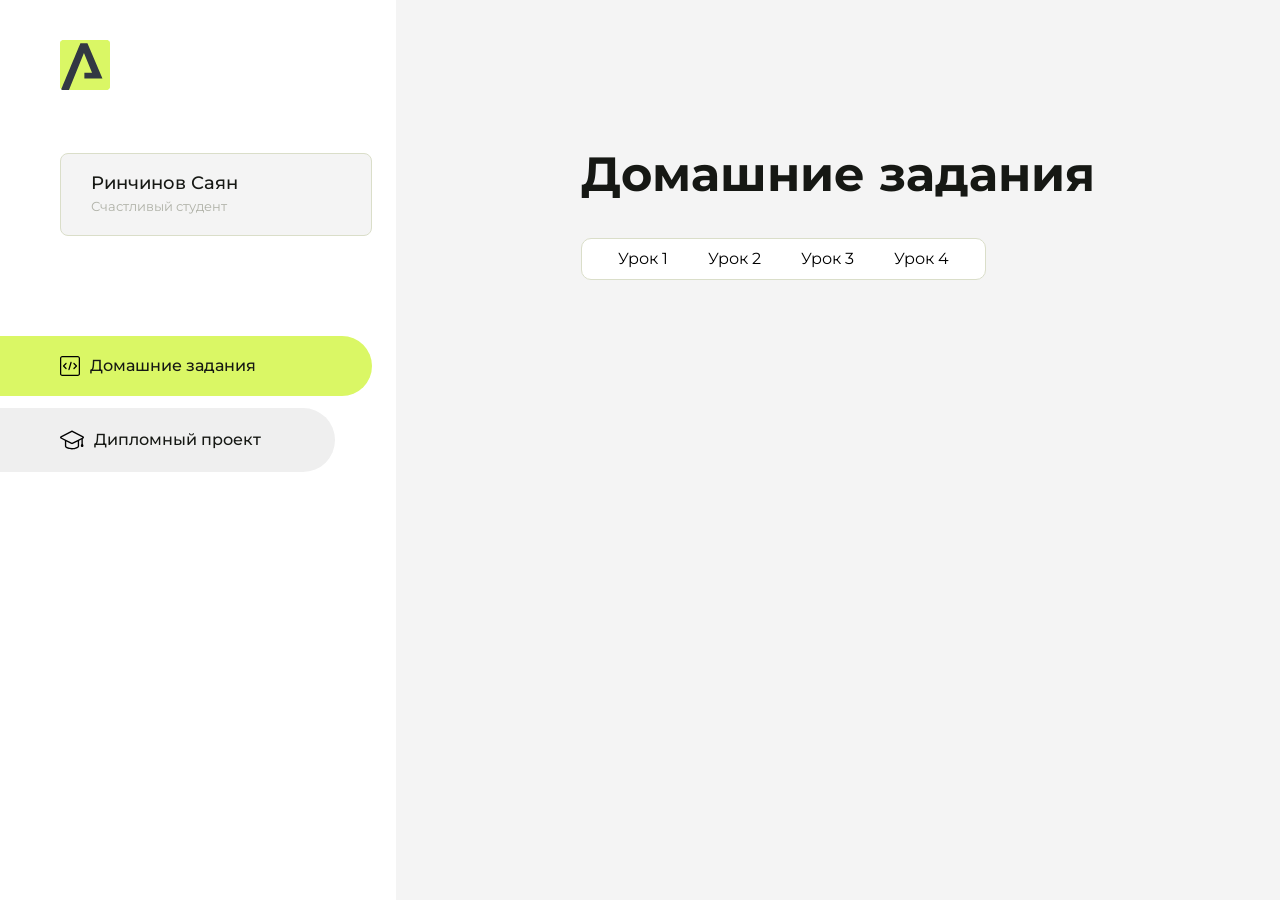
==== index.html @ bc9c73a3 "Update index.html" ====
<!DOCTYPE html>
<html lang="ru">
<head>
    <meta charset="UTF-8">
    <meta name="viewport" content="width=device-width, initial-scale=1.0">
    <title>Домашняя работа</title>
    <link rel="shortcut icon" href="src/logo.ico" type="image/x-icon">
    <link rel="preconnect" href="https://fonts.googleapis.com">
    <link rel="preconnect" href="https://fonts.gstatic.com" crossorigin>
    <link href="https://fonts.googleapis.com/css2?family=Montserrat:wght@400;500;700&family=Rubik:wght@500&display=swap"
          rel="stylesheet">
    <link rel="stylesheet" href="src/style.css">
</head>
<body id="body">
<div class="overlay" id="overlay"></div>
<div class="layout">
    <div class="burger" id="burger">
        <svg viewBox="0 0 24 24" fill="none" xmlns="http://www.w3.org/2000/svg">
            <g id="SVGRepo_bgCarrier" stroke-width="0"></g>
            <g id="SVGRepo_tracerCarrier" stroke-linecap="round" stroke-linejoin="round"></g>
            <g id="SVGRepo_iconCarrier">
                <path d="M4 18L20 18" stroke="#DAF765" stroke-width="2" stroke-linecap="round"></path>
                <path d="M4 12L20 12" stroke="#DAF765" stroke-width="2" stroke-linecap="round"></path>
                <path d="M4 6L20 6" stroke="#DAF765" stroke-width="2" stroke-linecap="round"></path>
            </g>
        </svg>
    </div>
    <aside class="sidebar" id="sidebar">
        <div class="sidebar__inner">
            <div class="logo">
                <svg width="50" height="50" viewBox="0 0 50 50" fill="none" xmlns="http://www.w3.org/2000/svg">
                    <g clip-path="url(#clip0_513_74730)">
                        <path d="M46.17 -0.257004H3.83C1.57281 -0.257004 -0.257 1.57281 -0.257 3.83V46.17C-0.257 48.4272 1.57281 50.257 3.83 50.257H46.17C48.4272 50.257 50.257 48.4272 50.257 46.17V3.83C50.257 1.57281 48.4272 -0.257004 46.17 -0.257004Z"
                              fill="#DAF765"/>
                        <path d="M24.375 38.4H42.461L27.441 3.1585H20.4355C20.4355 3.1585 6.7895 35.881 1.1945 49.294C2.015 50.0275 3.0945 50.257 3.6945 50.257H8.8445L23.954 13.07L32.0465 32.8285H24.375V38.4Z"
                              fill="#323843"/>
                    </g>
                    <defs>
                        <clipPath id="clip0_513_74730">
                            <rect width="50" height="50" fill="white"/>
                        </clipPath>
                    </defs>
                </svg>
            </div>
            <div class="sidebar__user">
                <div class="sidebar__name">Ринчинов Саян</div>
                <div class="sidebar__text">Счастливый студент</div>
            </div>
            <div class="sidebar__tabs">
                <div class="sidebar__item">
                    <button class="sidebar__button active" id="tasks">
                        <svg xmlns="http://www.w3.org/2000/svg" width="20" height="20" viewBox="0 0 20 20" fill="none">
                            <g clip-path="url(#clip0_704_74543)">
                                <path d="M17.7083 20H2.29167C1.0275 20 0 18.9725 0 17.7083V2.29167C0 1.0275 1.0275 0 2.29167 0H17.7083C18.9725 0 20 1.0275 20 2.29167V17.7083C20 18.9725 18.9725 20 17.7083 20ZM2.29167 1.25C1.7175 1.25 1.25 1.7175 1.25 2.29167V17.7083C1.25 18.2825 1.7175 18.75 2.29167 18.75H17.7083C18.2825 18.75 18.75 18.2825 18.75 17.7083V2.29167C18.75 1.7175 18.2825 1.25 17.7083 1.25H2.29167Z"
                                      fill="black"/>
                                <path d="M6.04167 13.125C5.88167 13.125 5.72167 13.0642 5.6 12.9417L3.1 10.4417C2.85583 10.1975 2.85583 9.80167 3.1 9.5575L5.6 7.0575C5.84417 6.81333 6.24 6.81333 6.48417 7.0575C6.72833 7.30167 6.72833 7.6975 6.48417 7.94167L4.42583 10L6.48417 12.0583C6.72833 12.3025 6.72833 12.6983 6.48417 12.9425C6.36167 13.0642 6.20167 13.125 6.04167 13.125Z"
                                      fill="black"/>
                                <path d="M8.95833 14.1667C8.9 14.1667 8.84 14.1583 8.78167 14.1417C8.45083 14.0442 8.26083 13.6967 8.35833 13.3658L10.4417 6.28251C10.5392 5.95084 10.8892 5.76417 11.2175 5.85917C11.5483 5.95667 11.7383 6.30417 11.6408 6.63501L9.5575 13.7183C9.47833 13.9908 9.22833 14.1667 8.95833 14.1667Z"
                                      fill="black"/>
                                <path d="M13.9583 13.125C13.7983 13.125 13.6383 13.0642 13.5167 12.9417C13.2725 12.6975 13.2725 12.3017 13.5167 12.0575L15.575 9.99916L13.5167 7.94083C13.2725 7.69666 13.2725 7.30083 13.5167 7.05666C13.7608 6.81249 14.1567 6.81249 14.4008 7.05666L16.9008 9.55666C17.145 9.80083 17.145 10.1967 16.9008 10.4408L14.4008 12.9408C14.2783 13.0642 14.1183 13.125 13.9583 13.125Z"
                                      fill="black"/>
                            </g>
                            <defs>
                                <clipPath id="clip0_704_74543">
                                    <rect width="20" height="20" fill="white"/>
                                </clipPath>
                            </defs>
                        </svg>
                        <span>Домашние задания</span></button>
                </div>
                <div class="sidebar__item">
                    <button class="sidebar__button" id="diplom">
                        <svg xmlns="http://www.w3.org/2000/svg" width="24" height="24" viewBox="0 0 24 24" fill="none">
                            <g clip-path="url(#clip0_704_74553)">
                                <path d="M23.2628 10.5971C23.7176 10.365 24 9.90375 24 9.39337C24 8.883 23.7176 8.42175 23.2628 8.18962L12.6135 2.75362C12.2291 2.55824 11.7705 2.55787 11.3854 2.75399L0.736875 8.19C0.282375 8.42175 0 8.883 0 9.39337C0 9.90375 0.282375 10.365 0.736875 10.5971L4.89038 12.7177V18.2074C4.89038 19.8154 8.412 21.393 12 21.393C15.5884 21.393 19.1096 19.815 19.1096 18.2074V12.7174L21.4609 11.517V15.8017L20.901 17.2305C20.7409 17.6389 20.7934 18.0994 21.0405 18.4616C21.2876 18.8246 21.6979 19.041 22.1366 19.041C22.5754 19.041 22.9852 18.8246 23.2324 18.462C23.4795 18.099 23.532 17.6385 23.3719 17.2301L22.8124 15.8021V10.827L23.2628 10.5971ZM17.7623 18.1721C17.6198 18.6375 15.3491 20.0419 12 20.0419C8.65088 20.0419 6.38025 18.6375 6.2415 18.2074V12.3037L6.23887 12.3019C6.23812 12.057 6.1065 11.8207 5.87325 11.7019L1.3515 9.39337L12 3.95737L22.6489 9.39337L12 14.8294L5.87325 11.7019C5.54063 11.5331 4.6695 11.6674 4.5 12C4.33012 12.3322 4.55813 12.5479 4.89038 12.7177L11.3857 16.0331C11.5781 16.1314 11.7889 16.1805 12 16.1805C12.2107 16.1805 12.4222 16.1314 12.6146 16.0331L17.7593 13.407L17.7623 18.1721Z"
                                      fill="black"/>
                            </g>
                            <defs>
                                <clipPath id="clip0_704_74553">
                                    <rect width="24" height="24" fill="white"/>
                                </clipPath>
                            </defs>
                        </svg>
                        <span>Дипломный проект</span></button>
                </div>
            </div>
        </div>

    </aside>
    <div class="content">
        <div class="container">
            <div class="content__block" id="tasksBlock">
                <div class="content__title">Домашние задания</div>
                <ul class="content__list">
                    <li class="content__list-item">
                        <a href="1les/first-lesson.html">Урок 1</a>
                        <a href="lesson1/index.html">Урок 2</a>
                        <a href="lesson1/index.html">Урок 3</a>
                        <a href="lesson1/index.html">Урок 4</a>
                    </li>
                </ul>
            </div>
            <div class="content__block hidden" id="diplomBlock">
                <div class="content__title">Дипломный проект</div>
                <div class="content__list-diplom">
                    <a href="ПАПКА-С-НОМЕРОМ-УРОКА">Ссылка на ДЗ</a>
                </div>
                <div class="content__decor">
                    <div class="content__decor-text">Давай проверим, чему ты научился!</div>
                    <div class="content__decor-img">
                        <img src="src/decor.png" alt="decor">
                    </div>
                </div>
            </div>
        </div>
    </div>
</div>
<script src="src/index.js"></script>
</body>
</html>
---- src/style.css ----
*{padding: 0;margin: 0;border: 0;}
*,*:before,*:after{-webkit-box-sizing: border-box;box-sizing: border-box;}
:focus,:active{outline: none;}
a:focus,a:active{outline: none;}
nav,footer,header,aside{display: block;}
html,body{
    height:100%;width:100%;
    font-size:100%;line-height:1;-ms-text-size-adjust:100%;-moz-text-size-adjust:100%;-webkit-text-size-adjust:100%;}
input,button,textarea{font-family:inherit;}
input::-ms-clear{display: none;}
button{cursor: pointer;}
button::-moz-focus-inner{padding:0;border:0;}
a,a:visited{text-decoration: none;}
a:hover{text-decoration: none;}
ul li{list-style: none;}
img{vertical-align: top;}
h1,h2,h3,h4,h5,h6{font-size:inherit;font-weight: inherit;}
a{color:inherit;}



body {
    font-family: "Montserrat",SansSerif;
    color: black;
}

body.overflow {
    overflow: hidden;
}



.layout {
    display: -webkit-box;
    display: -ms-flexbox;
    display: flex;
    min-height: 100vh;
}

.sidebar {
    padding: 40px 24px 40px 0;
    -ms-flex-negative: 0;
    flex-shrink: 0;
    background-color: white;
}



.content {
    -webkit-box-flex: 1;
    -ms-flex-positive: 1;
    flex-grow: 1;
    background-color: #F4F4F4;
}

.container {
    display: -webkit-box;
    display: -ms-flexbox;
    display: flex;
    -webkit-box-orient: vertical;
    -webkit-box-direction: normal;
    -ms-flex-direction: column;
    flex-direction: column;
    -webkit-box-pack: center;
    -ms-flex-pack: center;
    justify-content: center;
    -webkit-box-align: center;
    -ms-flex-align: center;
    align-items: center;
    padding: 150px 60px 80px 60px;
}


.logo {
    margin-left: 60px;
    margin-bottom: 60px;
}

.sidebar__user {
    background-color: #F4F4F4;
    padding: 20px 30px;
    margin-left: 60px;
    margin-bottom: 100px;
    border-radius: 8px;
    border: 1px solid #DADEC9;
}

.sidebar__name {
    color:#161814;
    font-size: 18px;
    font-weight: 500;
    margin-bottom: 6px;
}

.sidebar__text {
    color: #AFB1A7;
    font-size: 13px;
    font-weight: 400;
    line-height: 130%; /* 16.9px */
}

.sidebar__item {
    width: 372px;
}

.sidebar__button {
    display: -webkit-box;
    display: -ms-flexbox;
    display: flex;
    -webkit-box-align: center;
    -ms-flex-align: center;
    align-items: center;
    gap: 10px;
    padding: 20px 60px;
    margin-bottom: 12px;
    border-radius: 0px 100px 100px 0px;
    -webkit-transition: all .5s;
    -o-transition: all .5s;
    transition: all .5s;
    cursor: pointer;
    width: 90%;
    color:#161814;
    font-size: 16px;
    font-weight: 500;
}

.sidebar__button.active , .sidebar__button:hover {
    width: 100%;
    background-color: #DAF765;
}


.content__title {
    color: #161814;
    font-size: 48px;
    font-weight: 700;
    margin-bottom: 40px;
}

.content__list {
    display: -webkit-box;
    display: -ms-flexbox;
    display: flex;
    -webkit-box-align: center;
    -ms-flex-align: center;
    align-items: center;
    -ms-flex-wrap: wrap;
    flex-wrap: wrap;
    gap: 20px;
}



.content__list-item  {
    cursor: pointer;
    padding: 12px 18px;
    background-color: #fff;
    border-radius: 10px;
    border: 1px solid #DADEC9;
    -webkit-transition: all .3s;
    -o-transition: all .3s;
    transition: all .3s;
}

.content__list-item:hover,.content__list-diplom:hover {
    background-color: #AFB1A7;
}

li a {
    padding: 12px 18px;

}


.content__list-diplom {
    -webkit-transition: all .3s;
    -o-transition: all .3s;
    transition: all .3s;
    display: inline-block;
    padding: 12px 18px;
    background-color: #fff;
    border-radius: 10px;
    border: 1px solid #DADEC9;
}

.content__decor {
    display: -webkit-box;
    display: -ms-flexbox;
    display: flex;
    -webkit-box-align: center;
    -ms-flex-align: center;
    align-items: center;
}

.content__decor-text {
    color:#BEDD44;
    font-size: 36px;
    font-weight: 700;
    line-height: 110%; /* 39.6px */
}

.content__block {
    max-width: 1200px;
}

.content__block.hidden {
    display: none;
}

.content__decor-img img{
    width: 100%;
}

.burger {
    display: none;
    padding: 5px;
    position: fixed;
    top: 3%;
    right: 7%;
    width: 40px;
    height: 40px;
    background-color: #161814;
    border-radius: 50%;
    z-index: 10;
    border: 1px solid #DAF765;
}

@media (max-width: 768px) {
    .burger {
        display: block;
    }

    .sidebar {
        -webkit-transition: all .3s;
        -o-transition: all .3s;
        transition: all .3s;
        -webkit-transform: translateX(-100%);
        -ms-transform: translateX(-100%);
        transform: translateX(-100%);
        position: fixed;
        top: 0;
        left: 0;
        bottom: 0;
        z-index: 5;
    }

    .sidebar.show {
        -webkit-transform: translateX(0%);
        -ms-transform: translateX(0%);
        transform: translateX(0%);
    }

    .overlay {
        opacity: 0;
        pointer-events: none;
        -webkit-transition: all .3s;
        -o-transition: all .3s;
        transition: all .3s;
        position: absolute;
        top: 0;
        right: 0;
        left: 0;
        bottom: 0;
        z-index: 3;
        background-color: #000000e0;
    }

    .overlay.show {
        opacity: 1;
        pointer-events: all;
    }

    .container {
        padding: 40px 20px;
        min-height: 100%;
    }

    .content__decor {
        margin-top: 20px;
        -webkit-box-orient: vertical;
        -webkit-box-direction: normal;
        -ms-flex-direction: column;
        flex-direction: column;
    }
}

@media (max-width: 400px) {
    .sidebar__user {
        margin-left: 0;
    }
}
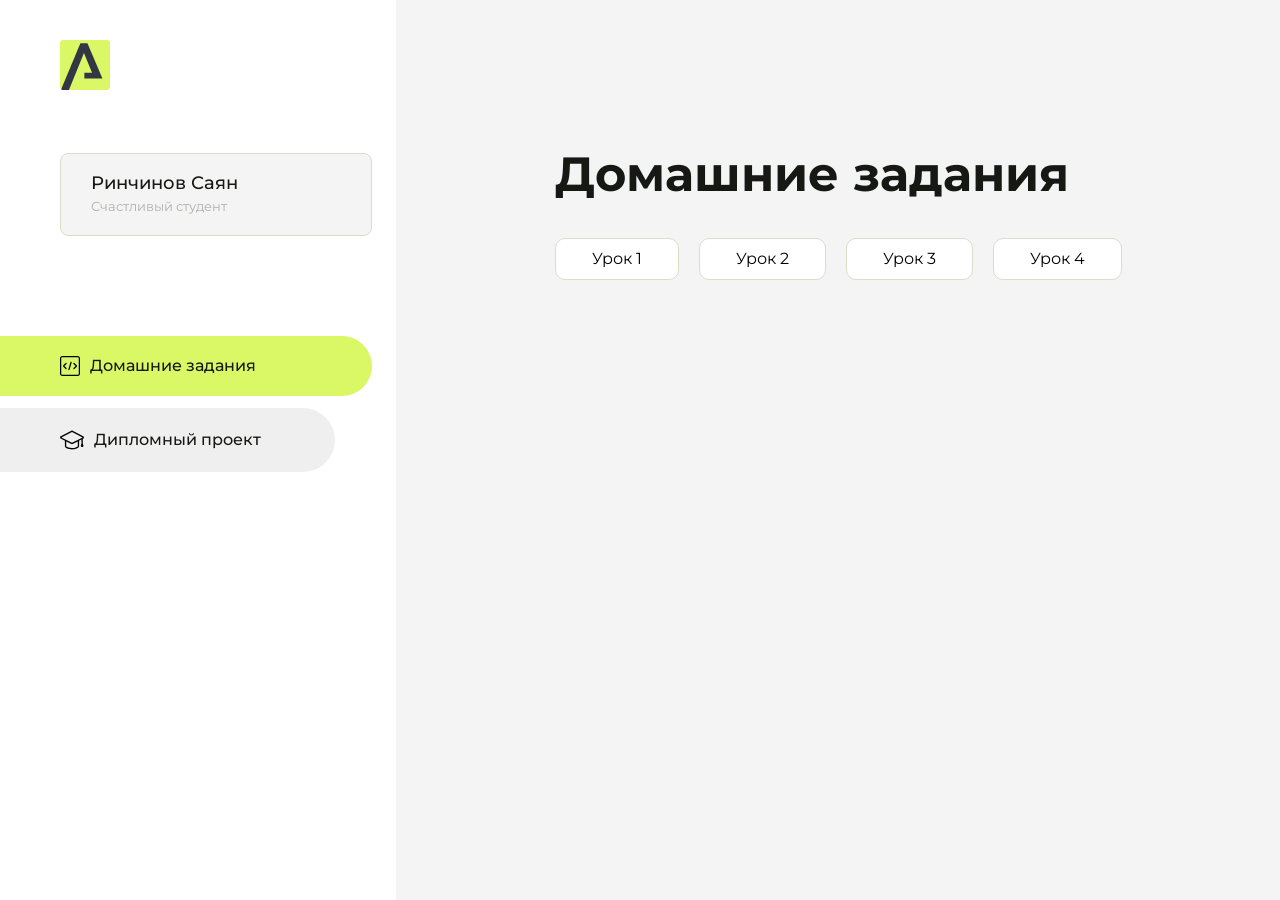
==== commit 27847fd4: "Update index.html" ====
--- a/index.html
+++ b/index.html
@@ -94,9 +94,15 @@
                 <ul class="content__list">
                     <li class="content__list-item">
                         <a href="1les/first-lesson.html">Урок 1</a>
-                        <a href="lesson1/index.html">Урок 2</a>
-                        <a href="lesson1/index.html">Урок 3</a>
-                        <a href="lesson1/index.html">Урок 4</a>
+                    </li> 
+                    <li class="content__list-item">
+                        <a href="1les/first-lesson.html">Урок 2</a>
+                    </li>
+                    <li class="content__list-item">
+                        <a href="1les/first-lesson.html">Урок 3</a>
+                    </li> 
+                    <li class="content__list-item">
+                        <a href="1les/first-lesson.html">Урок 4</a>
                     </li>
                 </ul>
             </div>
@@ -120,3 +126,4 @@
 </html>
 
 
+
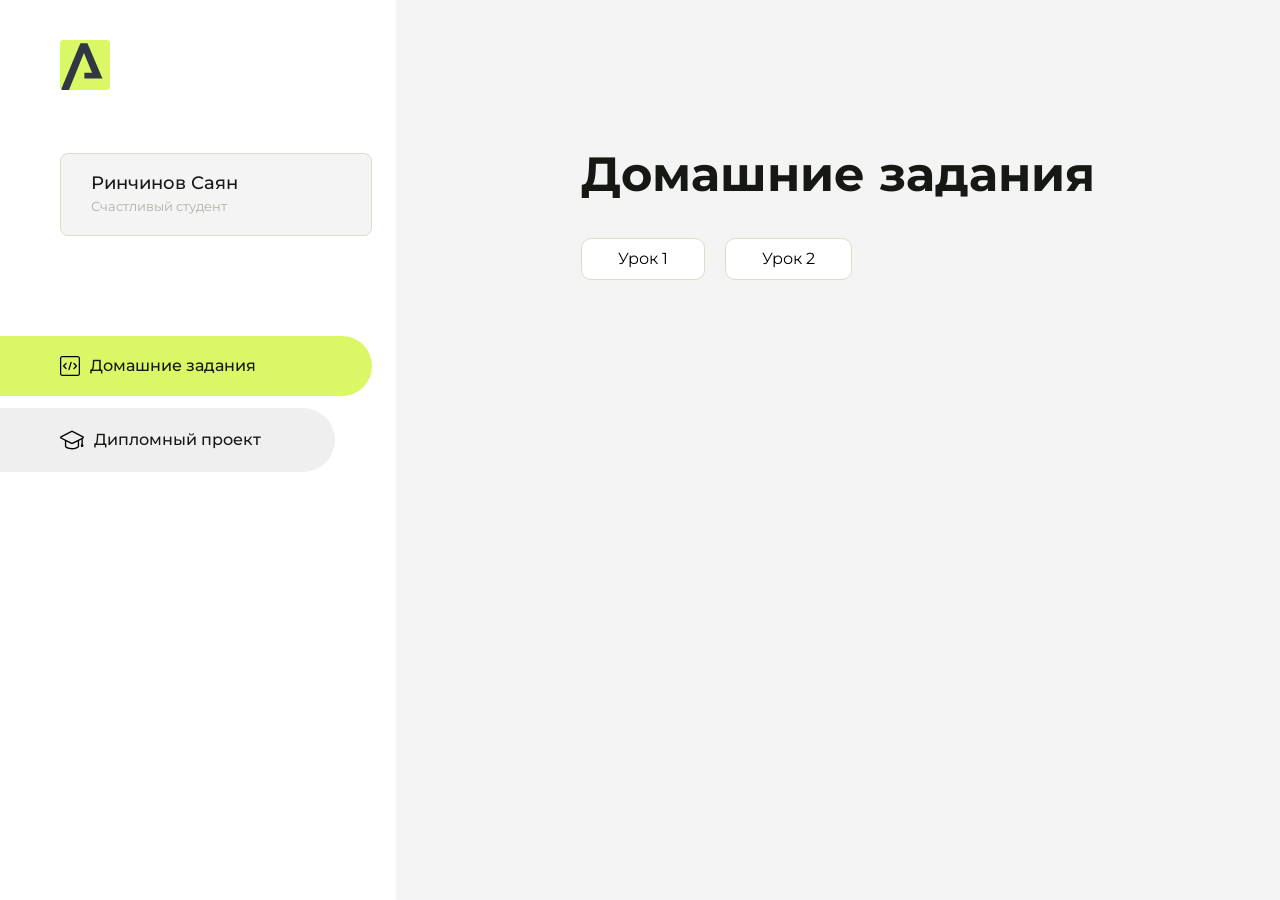
==== commit 47d9d132: "Update index.html" ====
--- a/index.html
+++ b/index.html
@@ -96,13 +96,7 @@
                         <a href="1les/first-lesson.html">Урок 1</a>
                     </li> 
                     <li class="content__list-item">
-                        <a href="1les/first-lesson.html">Урок 2</a>
-                    </li>
-                    <li class="content__list-item">
-                        <a href="1les/first-lesson.html">Урок 3</a>
-                    </li> 
-                    <li class="content__list-item">
-                        <a href="1les/first-lesson.html">Урок 4</a>
+                        <a href="3rd project_table/3d.html">Урок 2</a>
                     </li>
                 </ul>
             </div>
@@ -127,3 +121,4 @@
 
 
 
+
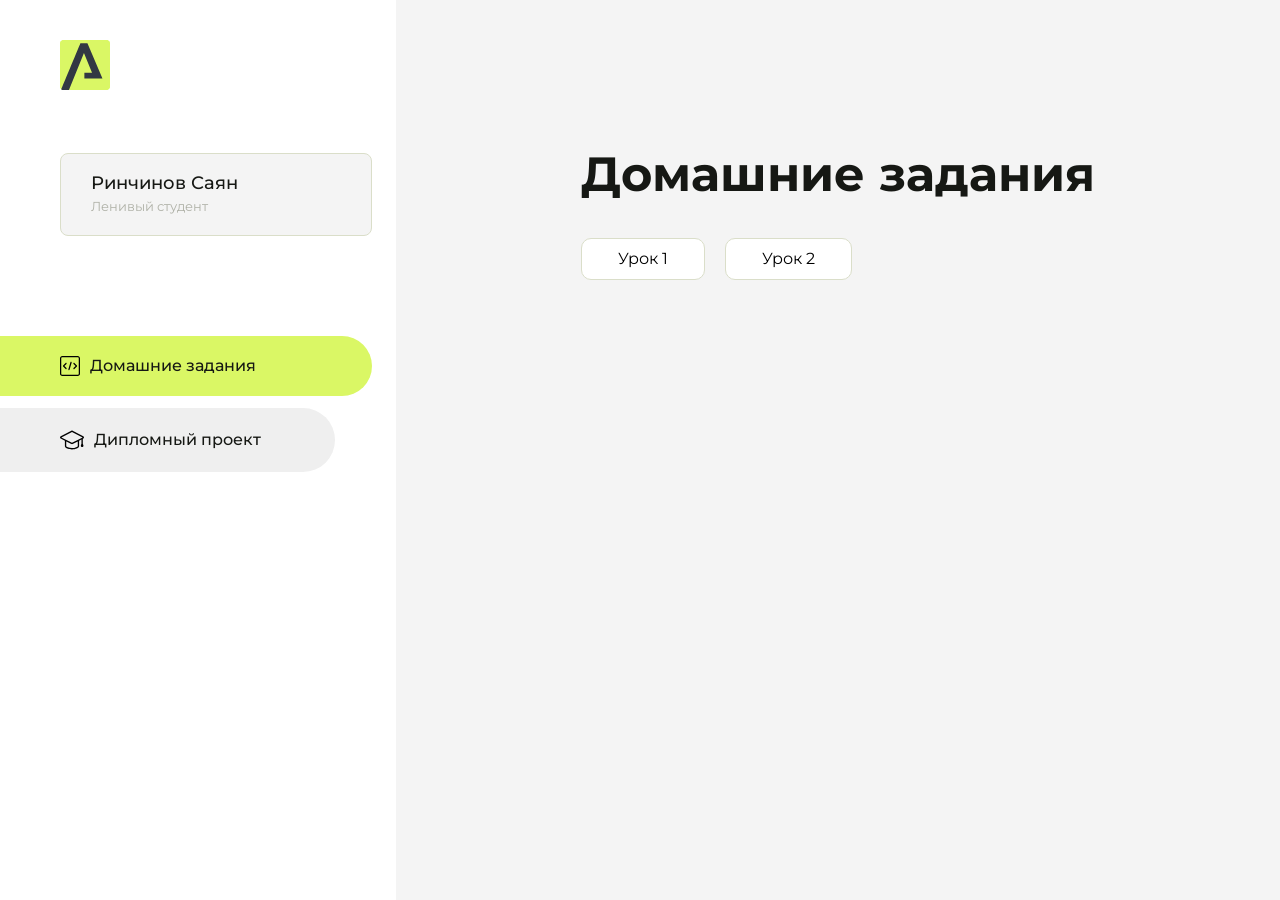
==== commit 85c68abb: "Update index.html" ====
--- a/index.html
+++ b/index.html
@@ -44,7 +44,7 @@
             </div>
             <div class="sidebar__user">
                 <div class="sidebar__name">Ринчинов Саян</div>
-                <div class="sidebar__text">Счастливый студент</div>
+                <div class="sidebar__text">Ленивый студент</div>
             </div>
             <div class="sidebar__tabs">
                 <div class="sidebar__item">
@@ -96,7 +96,7 @@
                         <a href="1les/first-lesson.html">Урок 1</a>
                     </li> 
                     <li class="content__list-item">
-                        <a href="3rd project_table/3d.html">Урок 2</a>
+                        <a href="3rd_project/3d.html">Урок 2</a>
                     </li>
                 </ul>
             </div>
@@ -122,3 +122,5 @@
 
 
 
+
+
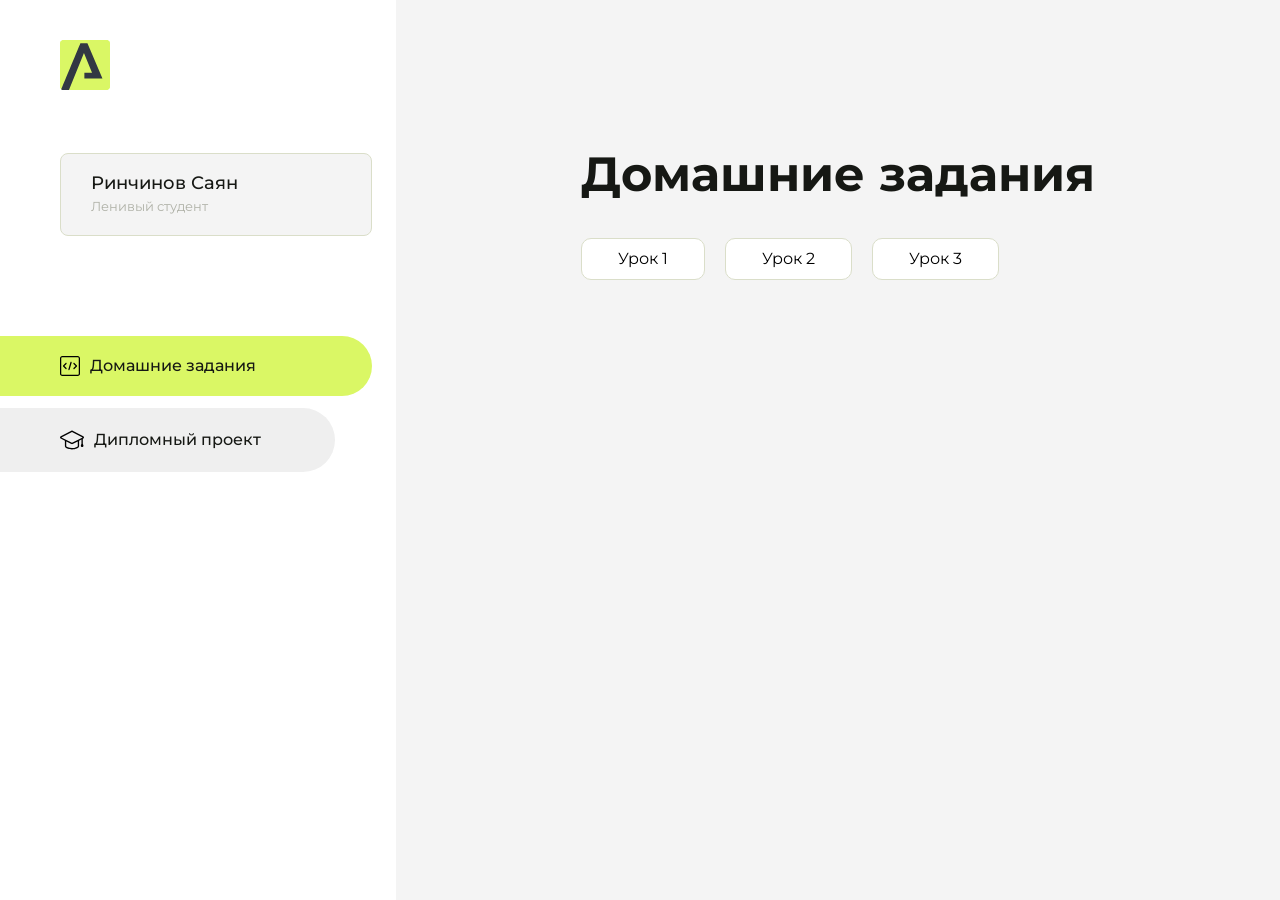
==== commit e2cfa0a3: "Update index.html" ====
--- a/index.html
+++ b/index.html
@@ -98,6 +98,9 @@
                     <li class="content__list-item">
                         <a href="3rd_project/3d.html">Урок 2</a>
                     </li>
+                    <li class="content__list-item">
+                        <a href="4th_project/4d.html">Урок 3</a>
+                    </li>
                 </ul>
             </div>
             <div class="content__block hidden" id="diplomBlock">
@@ -124,3 +127,4 @@
 
 
 
+
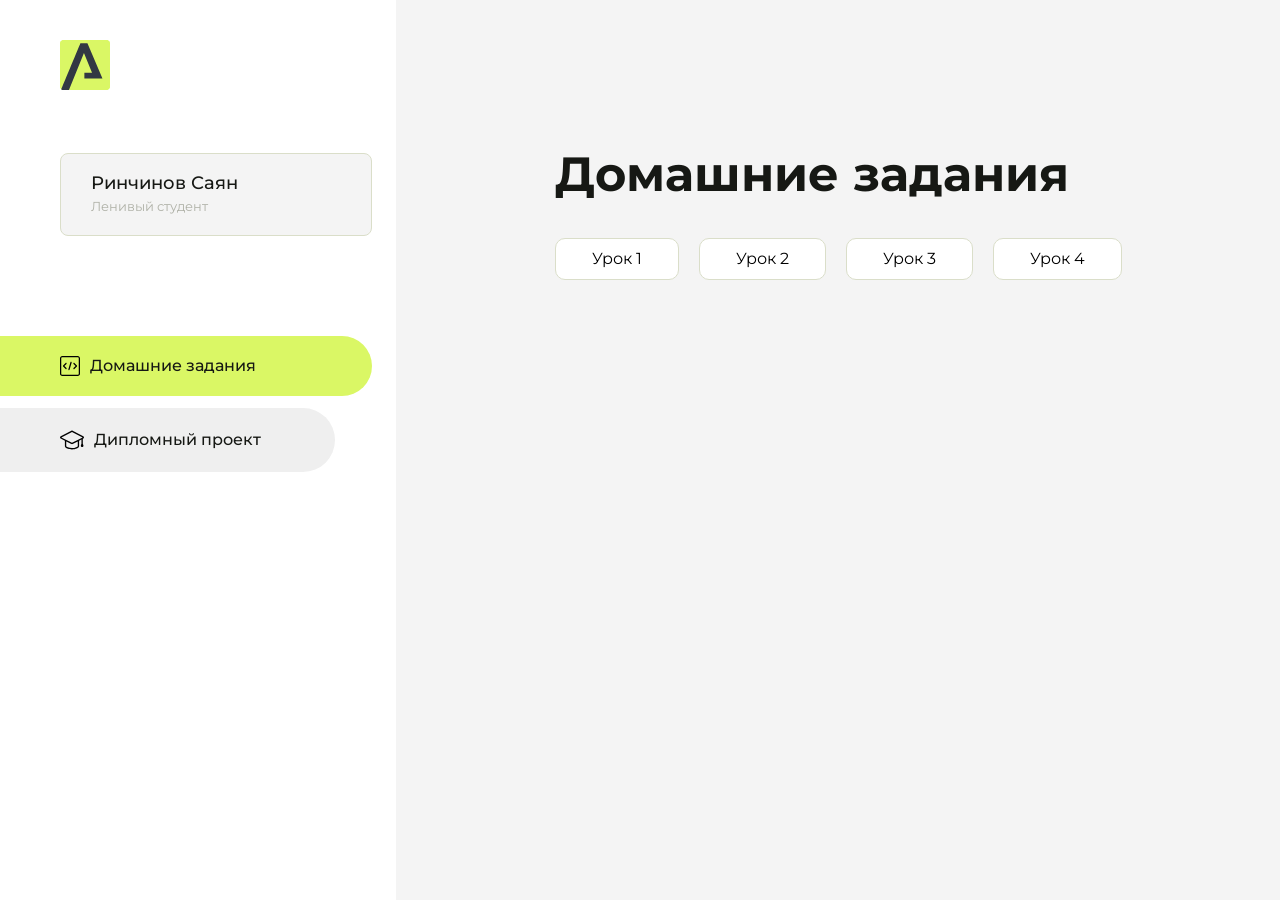
==== commit 20c5c529: "Update index.html" ====
--- a/index.html
+++ b/index.html
@@ -101,6 +101,9 @@
                     <li class="content__list-item">
                         <a href="4th_project/4d.html">Урок 3</a>
                     </li>
+                    <li class="content__list-item">
+                        <a href="5th_project/5p.html">Урок 4</a>
+                    </li>
                 </ul>
             </div>
             <div class="content__block hidden" id="diplomBlock">
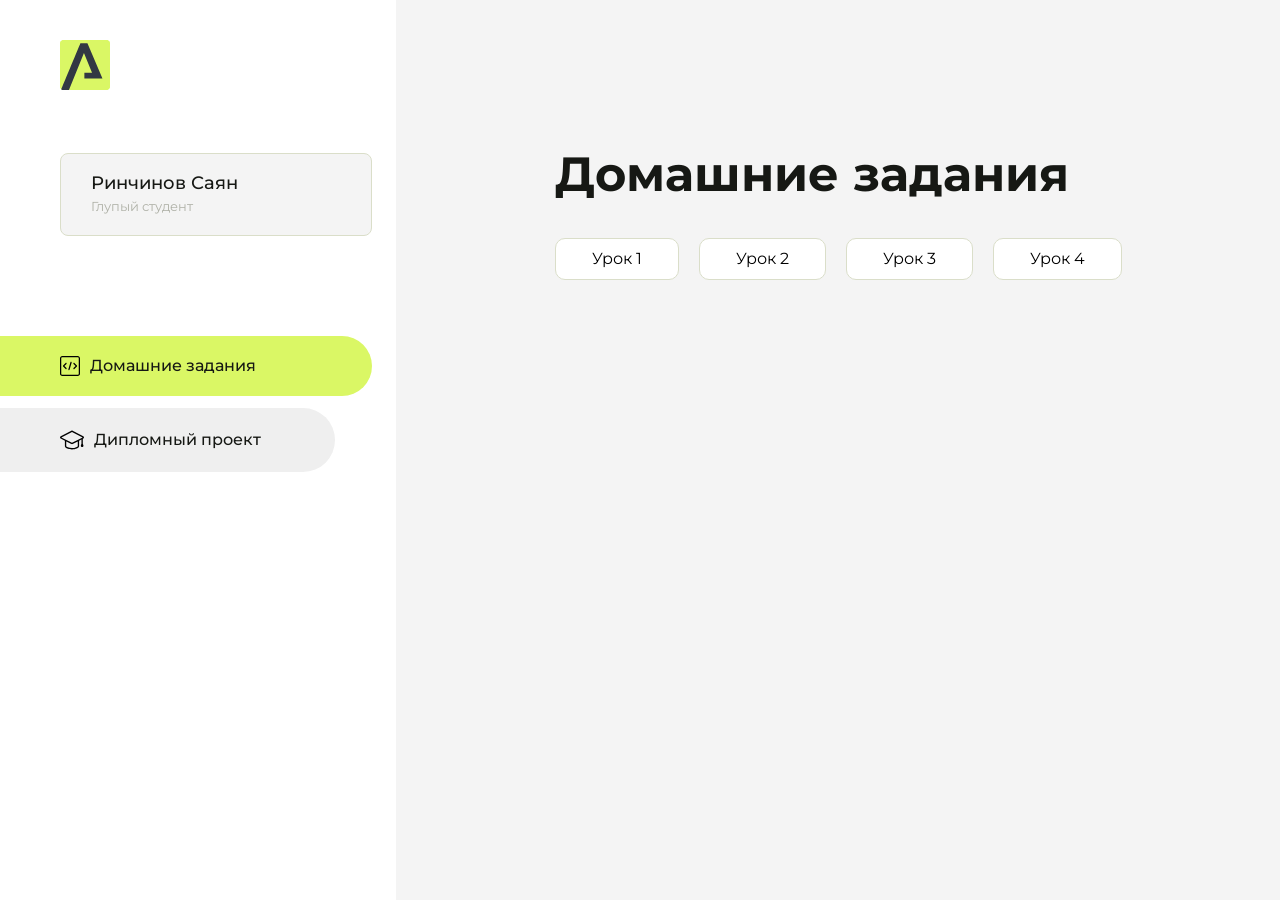
==== commit df7a689a: "Update index.html" ====
--- a/index.html
+++ b/index.html
@@ -44,7 +44,7 @@
             </div>
             <div class="sidebar__user">
                 <div class="sidebar__name">Ринчинов Саян</div>
-                <div class="sidebar__text">Ленивый студент</div>
+                <div class="sidebar__text">Глупый студент</div>
             </div>
             <div class="sidebar__tabs">
                 <div class="sidebar__item">
